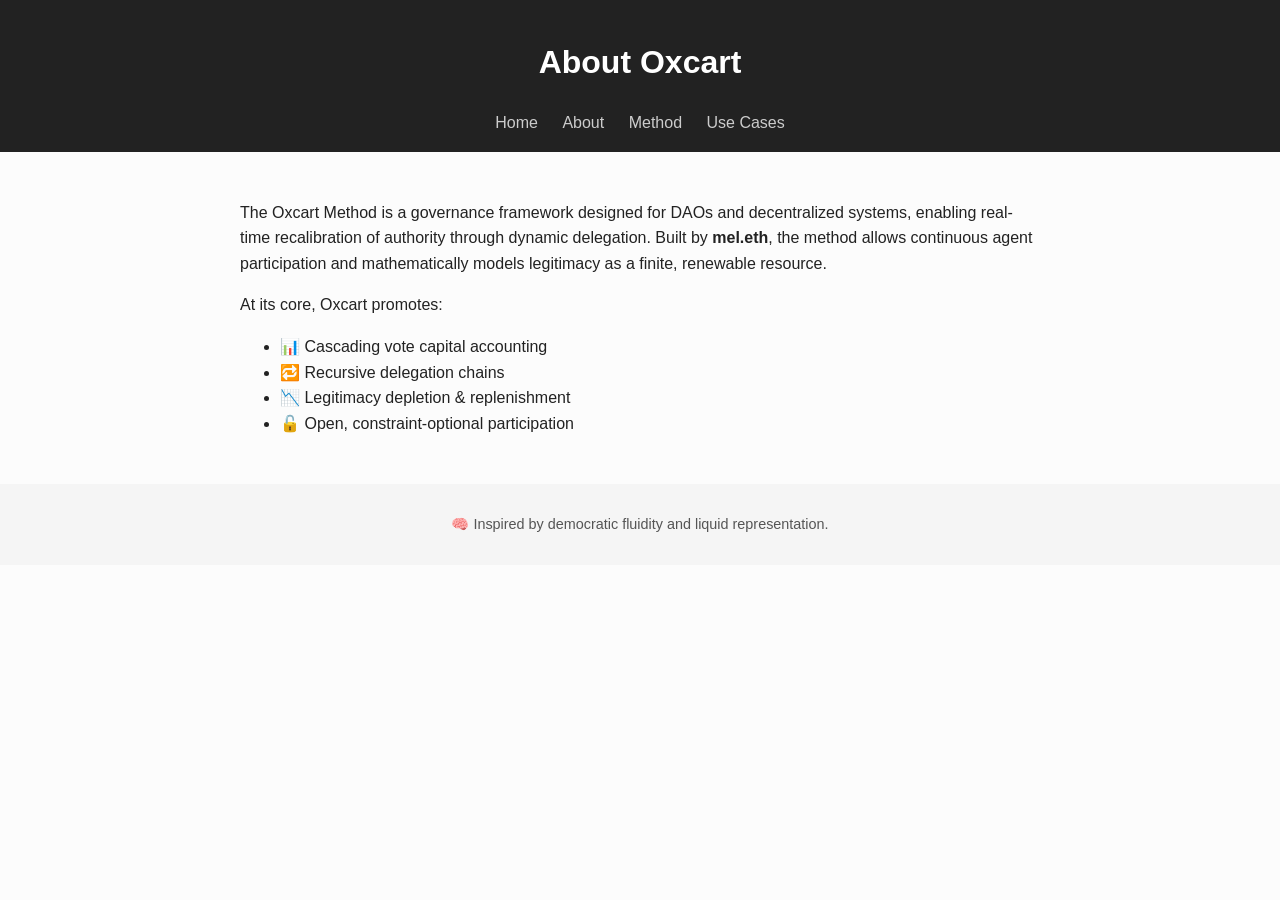
==== about.html @ a3159063 "Add files via upload" ====
<!DOCTYPE html>
<html lang="en">
<head>
  <meta charset="UTF-8" />
  <title>About - Oxcart.vote</title>
  <link rel="stylesheet" href="styles.css" />
</head>
<body>
  <header>
    <h1>About Oxcart</h1>
    <nav>
      <a href="index.html">Home</a>
      <a href="about.html">About</a>
      <a href="method.html">Method</a>
      <a href="use-cases.html">Use Cases</a>
    </nav>
  </header>
  <main>
    <section>
      <p>The Oxcart Method is a governance framework designed for DAOs and decentralized systems, enabling real-time recalibration of authority through dynamic delegation. Built by <strong>mel.eth</strong>, the method allows continuous agent participation and mathematically models legitimacy as a finite, renewable resource.</p>
      <p>At its core, Oxcart promotes:</p>
      <ul>
        <li>📊 Cascading vote capital accounting</li>
        <li>🔁 Recursive delegation chains</li>
        <li>📉 Legitimacy depletion & replenishment</li>
        <li>🔓 Open, constraint-optional participation</li>
      </ul>
    </section>
  </main>
  <footer>
    <p>🧠 Inspired by democratic fluidity and liquid representation.</p>
  </footer>
</body>
</html>
---- styles.css ----
body {
  font-family: 'Segoe UI', sans-serif;
  margin: 0;
  padding: 0;
  background-color: #fcfcfc;
  color: #222;
  line-height: 1.6;
}
header {
  background: #222;
  color: white;
  padding: 1em;
  text-align: center;
}
nav a {
  color: #ccc;
  margin: 0 10px;
  text-decoration: none;
}
nav a:hover {
  color: #fff;
}
main {
  padding: 2em;
  max-width: 800px;
  margin: auto;
}
.cta {
  display: inline-block;
  margin-top: 1em;
  padding: 0.5em 1em;
  background: #0040ff;
  color: white;
  text-decoration: none;
  border-radius: 8px;
}
footer {
  text-align: center;
  font-size: 0.9em;
  padding: 1em;
  background: #f5f5f5;
  color: #555;
}
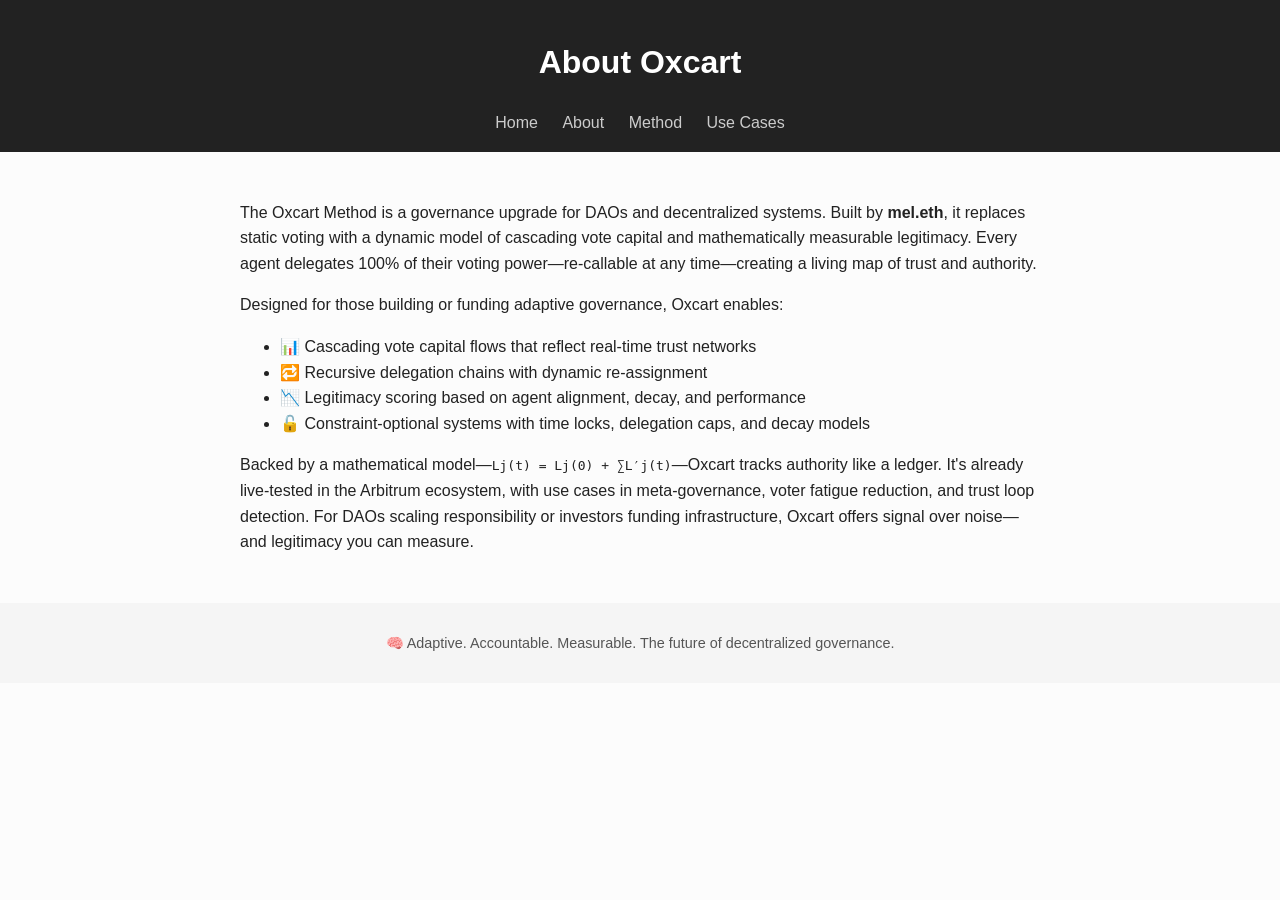
==== commit aa5eeefb: "Update about.html" ====
--- a/about.html
+++ b/about.html
@@ -17,18 +17,19 @@
   </header>
   <main>
     <section>
-      <p>The Oxcart Method is a governance framework designed for DAOs and decentralized systems, enabling real-time recalibration of authority through dynamic delegation. Built by <strong>mel.eth</strong>, the method allows continuous agent participation and mathematically models legitimacy as a finite, renewable resource.</p>
-      <p>At its core, Oxcart promotes:</p>
+      <p>The Oxcart Method is a governance upgrade for DAOs and decentralized systems. Built by <strong>mel.eth</strong>, it replaces static voting with a dynamic model of cascading vote capital and mathematically measurable legitimacy. Every agent delegates 100% of their voting power—re-callable at any time—creating a living map of trust and authority.</p>
+      <p>Designed for those building or funding adaptive governance, Oxcart enables:</p>
       <ul>
-        <li>📊 Cascading vote capital accounting</li>
-        <li>🔁 Recursive delegation chains</li>
-        <li>📉 Legitimacy depletion & replenishment</li>
-        <li>🔓 Open, constraint-optional participation</li>
+        <li>📊 Cascading vote capital flows that reflect real-time trust networks</li>
+        <li>🔁 Recursive delegation chains with dynamic re-assignment</li>
+        <li>📉 Legitimacy scoring based on agent alignment, decay, and performance</li>
+        <li>🔓 Constraint-optional systems with time locks, delegation caps, and decay models</li>
       </ul>
+      <p>Backed by a mathematical model—<code>Lj(t) = Lj(0) + ∑L′j(t)</code>—Oxcart tracks authority like a ledger. It's already live-tested in the Arbitrum ecosystem, with use cases in meta-governance, voter fatigue reduction, and trust loop detection. For DAOs scaling responsibility or investors funding infrastructure, Oxcart offers signal over noise—and legitimacy you can measure.</p>
     </section>
   </main>
   <footer>
-    <p>🧠 Inspired by democratic fluidity and liquid representation.</p>
+    <p>🧠 Adaptive. Accountable. Measurable. The future of decentralized governance.</p>
   </footer>
 </body>
 </html>
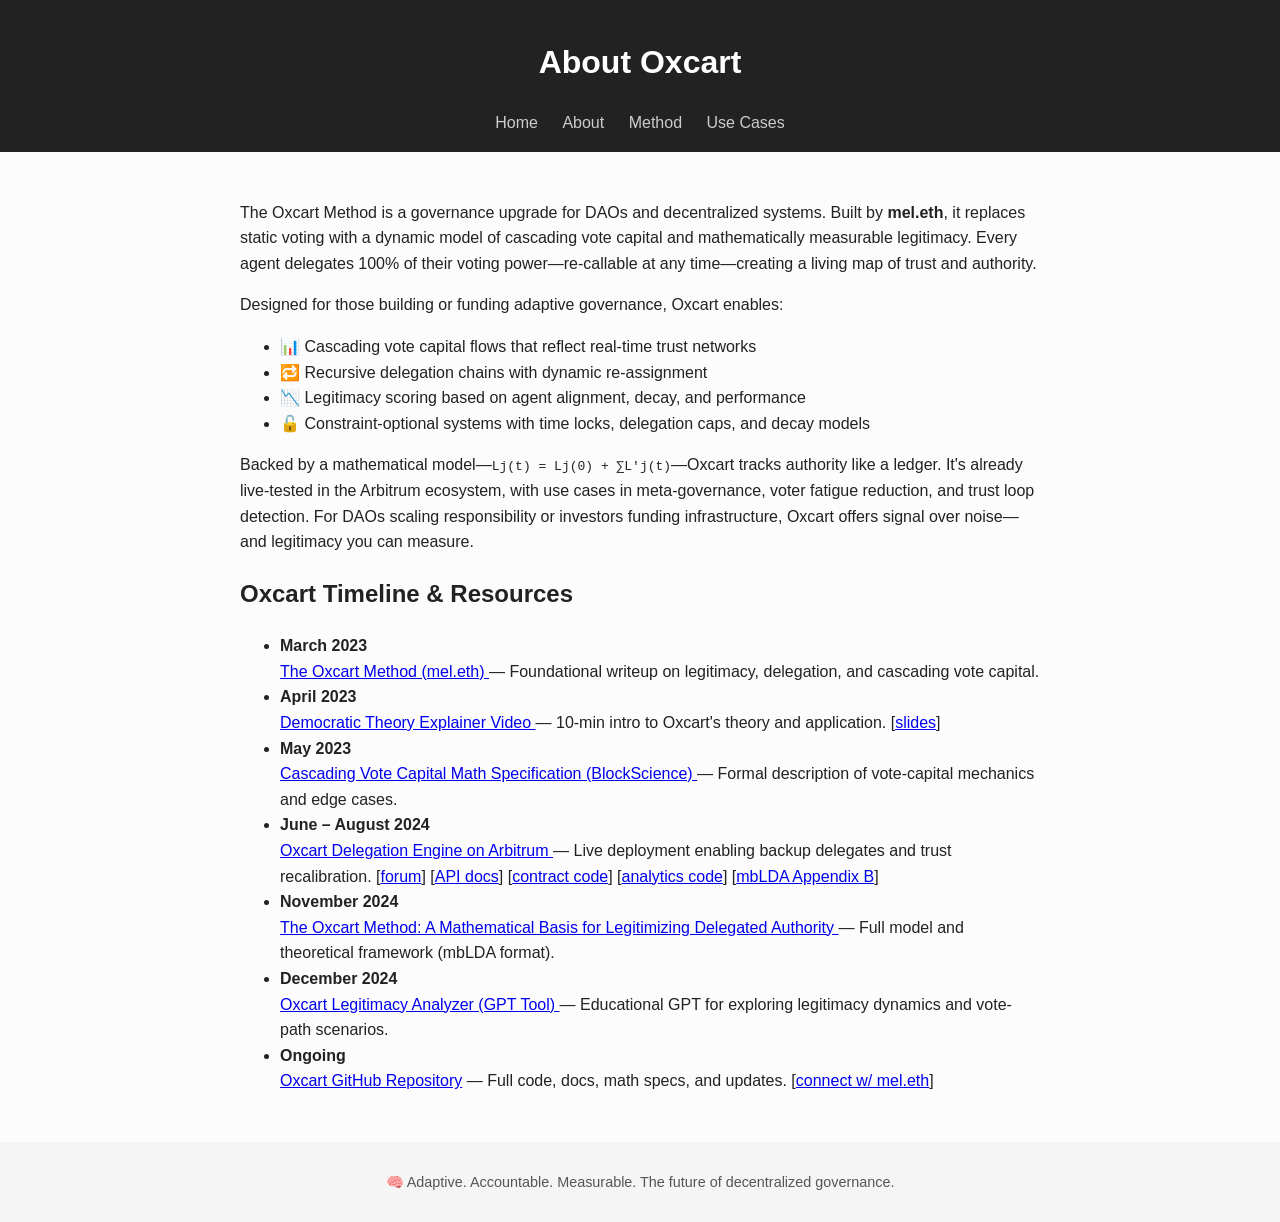
==== commit 538e7a8b: "Update about.html" ====
--- a/about.html
+++ b/about.html
@@ -27,6 +27,64 @@
       </ul>
       <p>Backed by a mathematical model—<code>Lj(t) = Lj(0) + ∑L′j(t)</code>—Oxcart tracks authority like a ledger. It's already live-tested in the Arbitrum ecosystem, with use cases in meta-governance, voter fatigue reduction, and trust loop detection. For DAOs scaling responsibility or investors funding infrastructure, Oxcart offers signal over noise—and legitimacy you can measure.</p>
     </section>
+    <section>
+  <h2>Oxcart Timeline & Resources</h2>
+  <ul>
+    <li>
+      <strong>March 2023</strong><br>
+      <a href="https://mirror.xyz/mel.eth/3VRWumRDw-AWlgwaic0imIFzGBLbxyVs_ubRhb5epn4" target="_blank">
+        The Oxcart Method (mel.eth)
+      </a> — Foundational writeup on legitimacy, delegation, and cascading vote capital.
+    </li>
+
+    <li>
+      <strong>April 2023</strong><br>
+      <a href="https://archive.org/details/metagov-shorttalks-20230405" target="_blank">
+        Democratic Theory Explainer Video
+      </a> — 10-min intro to Oxcart's theory and application. 
+      [<a href="https://docs.google.com/presentation/d/1dCzynSlJzN-sFghPtsUS2oLhQDelTGjh4uYC2l0imfM/edit?usp=sharing" target="_blank">slides</a>]
+    </li>
+
+    <li>
+      <strong>May 2023</strong><br>
+      <a href="https://hackmd.io/07YIVfyWRLKAAICPMPICZA?view" target="_blank">
+        Cascading Vote Capital Math Specification (BlockScience)
+      </a> — Formal description of vote-capital mechanics and edge cases.
+    </li>
+
+    <li>
+      <strong>June – August 2024</strong><br>
+      <a href="https://dashboard.forse.io/oxcart" target="_blank">
+        Oxcart Delegation Engine on Arbitrum
+      </a> — Live deployment enabling backup delegates and trust recalibration.
+      [<a href="https://forum.arbitrum.foundation/t/announcing-the-oxcart-delegation-engine-on-arbitrum/26429" target="_blank">forum</a>] 
+      [<a href="https://forseapp.notion.site/Oxcart-API-Documentation-b20a91886d564be1ac5f720f2893bc77" target="_blank">API docs</a>] 
+      [<a href="https://github.com/stablelab/oxcart-solidity" target="_blank">contract code</a>] 
+      [<a href="https://github.com/stablelab/oxcart-analytics" target="_blank">analytics code</a>] 
+      [<a href="https://github.com/emjicy/Oxcart/blob/main/Appendix%20B%20-%20Case%20Study%20-%20Oxcart%20on%20Arbitrum.pdf" target="_blank">mbLDA Appendix B</a>]
+    </li>
+
+    <li>
+      <strong>November 2024</strong><br>
+      <a href="https://github.com/emjicy/Oxcart/blob/main/Oxcart%20Method%20mbLDA%20by%20mel.eth.pdf" target="_blank">
+        The Oxcart Method: A Mathematical Basis for Legitimizing Delegated Authority
+      </a> — Full model and theoretical framework (mbLDA format).
+    </li>
+
+    <li>
+      <strong>December 2024</strong><br>
+      <a href="https://chatgpt.com/g/g-6765efa9e1bc8191b4c99899cd89fed3-oxcart-legitimacy-analyst" target="_blank">
+        Oxcart Legitimacy Analyzer (GPT Tool)
+      </a> — Educational GPT for exploring legitimacy dynamics and vote-path scenarios.
+    </li>
+
+    <li>
+      <strong>Ongoing</strong><br>
+      <a href="https://github.com/emjicy/Oxcart" target="_blank">Oxcart GitHub Repository</a> — Full code, docs, math specs, and updates. 
+      [<a href="http://themelv.in/" target="_blank">connect w/ mel.eth</a>]
+    </li>
+  </ul>
+</section>
   </main>
   <footer>
     <p>🧠 Adaptive. Accountable. Measurable. The future of decentralized governance.</p>
